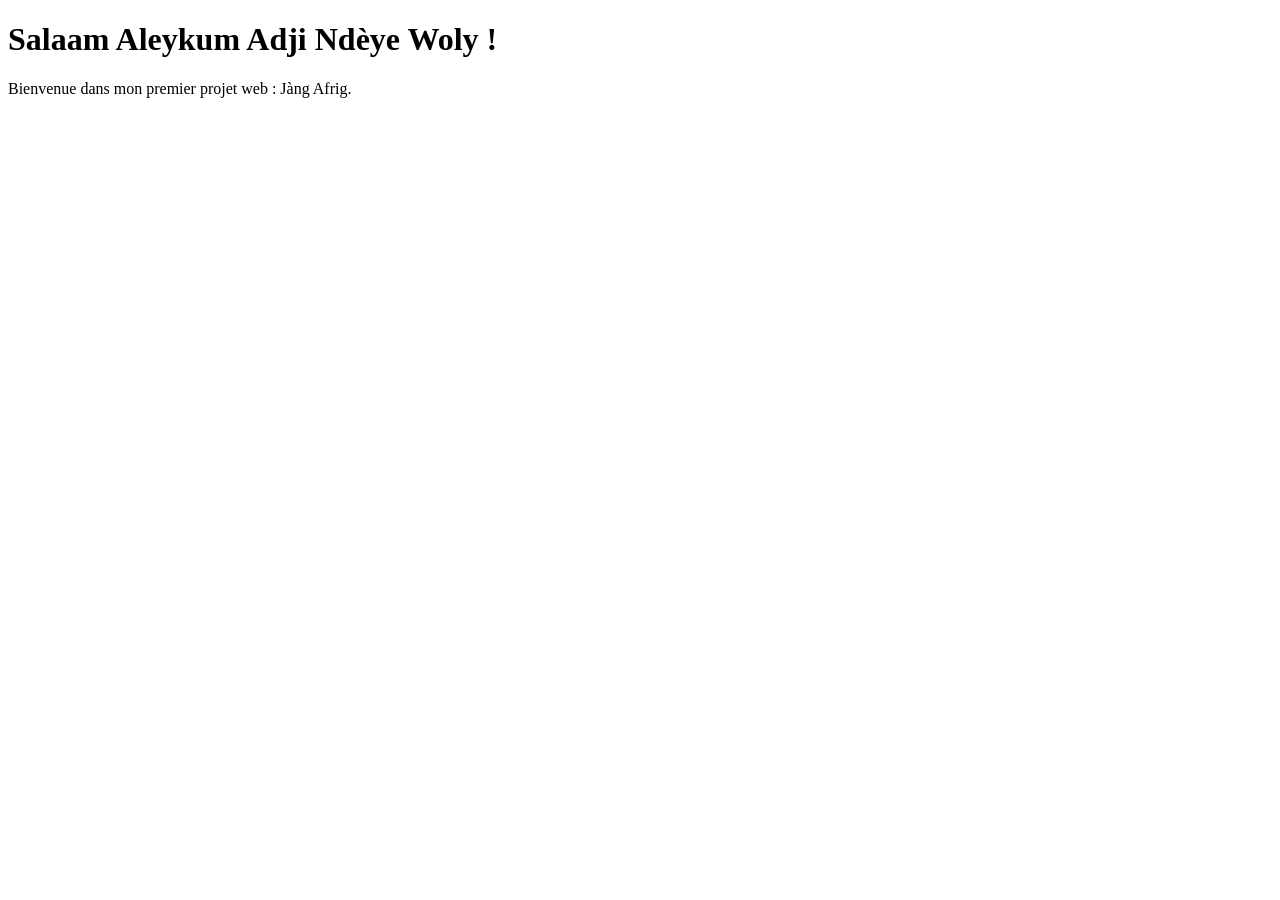
==== index.html @ 20b66def "vO : premier setup avec hello word" ====
<!DOCTYPE html>
<html lang="fr">
<head>
    <meta charset="UTF-8">
    <title> Salaam Aleykum Adji Ndèye Woly</title>
</head>
<body>
    <h1>Salaam Aleykum Adji Ndèye Woly !</h1>
    <p>Bienvenue dans mon premier projet web : Jàng Afrig.</p>
</body>
</html>
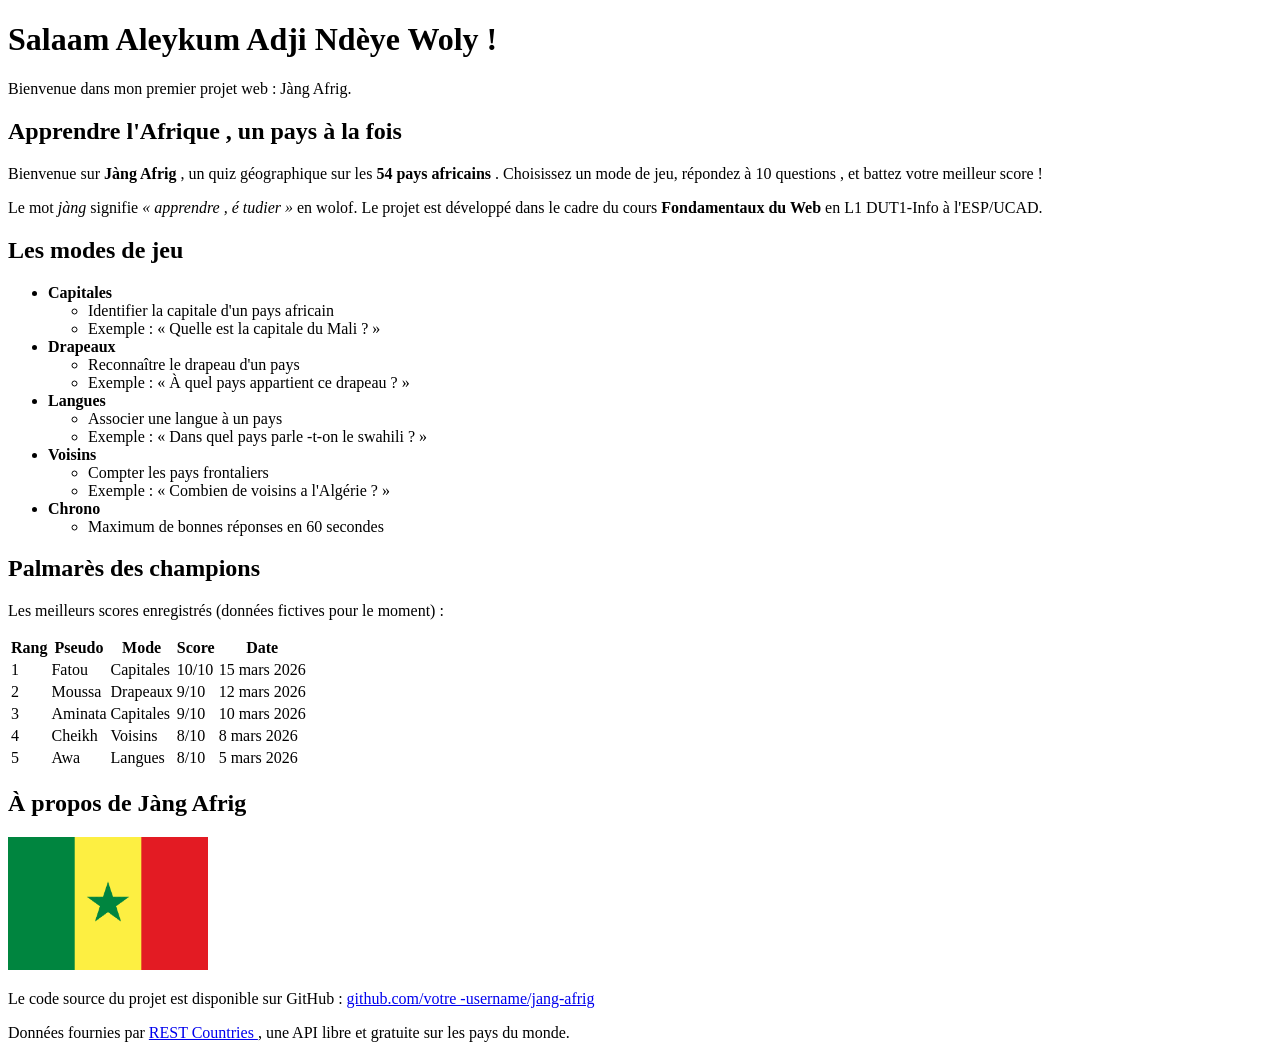
==== commit ead14336: "vO.1 : page d'accueil HTML brut" ====
--- a/index.html
+++ b/index.html
@@ -7,5 +7,119 @@
 <body>
     <h1>Salaam Aleykum Adji Ndèye Woly !</h1>
     <p>Bienvenue dans mon premier projet web : Jàng Afrig.</p>
+    <h2>Apprendre l'Afrique , un pays à la fois </h2>
+<p>
+Bienvenue sur <strong >Jàng Afrig </strong >, un quiz géographique sur
+les
+<strong >54 pays africains </strong >. Choisissez un mode de jeu,
+répondez à
+10 questions , et battez votre meilleur score !
+</p>
+<p>
+Le mot <em>jàng</em> signifie <em>«&nbsp;apprendre , é
+tudier&nbsp;»</em>
+en wolof. Le projet est développé dans le cadre du cours
+<strong >Fondamentaux du Web </strong > en L1 DUT1-Info à l'ESP/UCAD.
+</p>
+<h2>Les modes de jeu </h2>
+<ul>
+<li>
+<strong >Capitales </strong >
+<ul>
+<li>Identifier la capitale d'un pays africain </li>
+<li>Exemple : « Quelle est la capitale du Mali ? »</li>
+</ul>
+</li>
+<li>
+<strong >Drapeaux </strong >
+<ul>
+<li>Reconnaître le drapeau d'un pays </li>
+<li>Exemple : « À quel pays appartient ce drapeau ? »</li>
+</ul>
+</li>
+<li>
+<strong >Langues </strong >
+<ul>
+<li>Associer une langue à un pays </li>
+<li>Exemple : « Dans quel pays parle -t-on le swahili ? »</li>
+</ul>
+</li>
+<li>
+<strong >Voisins </strong >
+<ul>
+<li>Compter les pays frontaliers </li>
+<li>Exemple : « Combien de voisins a l'Algérie ? »</li>
+</ul>
+</li>
+<li>
+<strong >Chrono </strong >
+<ul>
+<li>Maximum de bonnes réponses en 60 secondes </li>
+</ul>
+</li>
+</ul>
+<h2>Palmarès des champions </h2>
+<p>Les meilleurs scores enregistrés (données fictives pour le moment)
+:</p>
+<table >
+<tr>
+<th>Rang </th>
+<th>Pseudo </th>
+<th>Mode </th>
+<th>Score </th>
+<th>Date </th>
+</tr>
+<tr>
+<td>1</td>
+<td>Fatou </td>
+<td>Capitales </td>
+<td>10/10</td>
+<td>15 mars 2026</td>
+</tr>
+<tr>
+<td>2</td>
+<td>Moussa </td>
+<td>Drapeaux </td>
+<td>9/10</td>
+<td>12 mars 2026</td>
+</tr>
+<tr>
+<td>3</td>
+<td>Aminata </td>
+<td>Capitales </td>
+<td>9/10</td>
+<td>10 mars 2026</td>
+</tr>
+<tr>
+<td>4</td>
+<td>Cheikh </td>
+<td>Voisins </td>
+<td>8/10</td>
+<td>8 mars 2026</td>
+</tr>
+<tr>
+<td>5</td>
+<td>Awa </td>
+<td>Langues </td>
+<td>8/10</td>
+<td>5 mars 2026</td>
+</tr>
+</table >
+<h2>À propos de Jàng Afrig </h2>
+<p>
+<img src="images/drapeau.png" alt="Drapeau africain" width="200">
+</p>
+<p>
+Le code source du projet est disponible sur GitHub :
+<a href="https://github.com/wolyndoye/jang-afrig">
+github.com/votre -username/jang-afrig
+</a>
+</p>
+<p>
+Données fournies par
+<a href="https://restcountries.com">REST Countries </a>,
+une API libre et gratuite sur les pays du monde.
+</p>
+
 </body>
 </html>
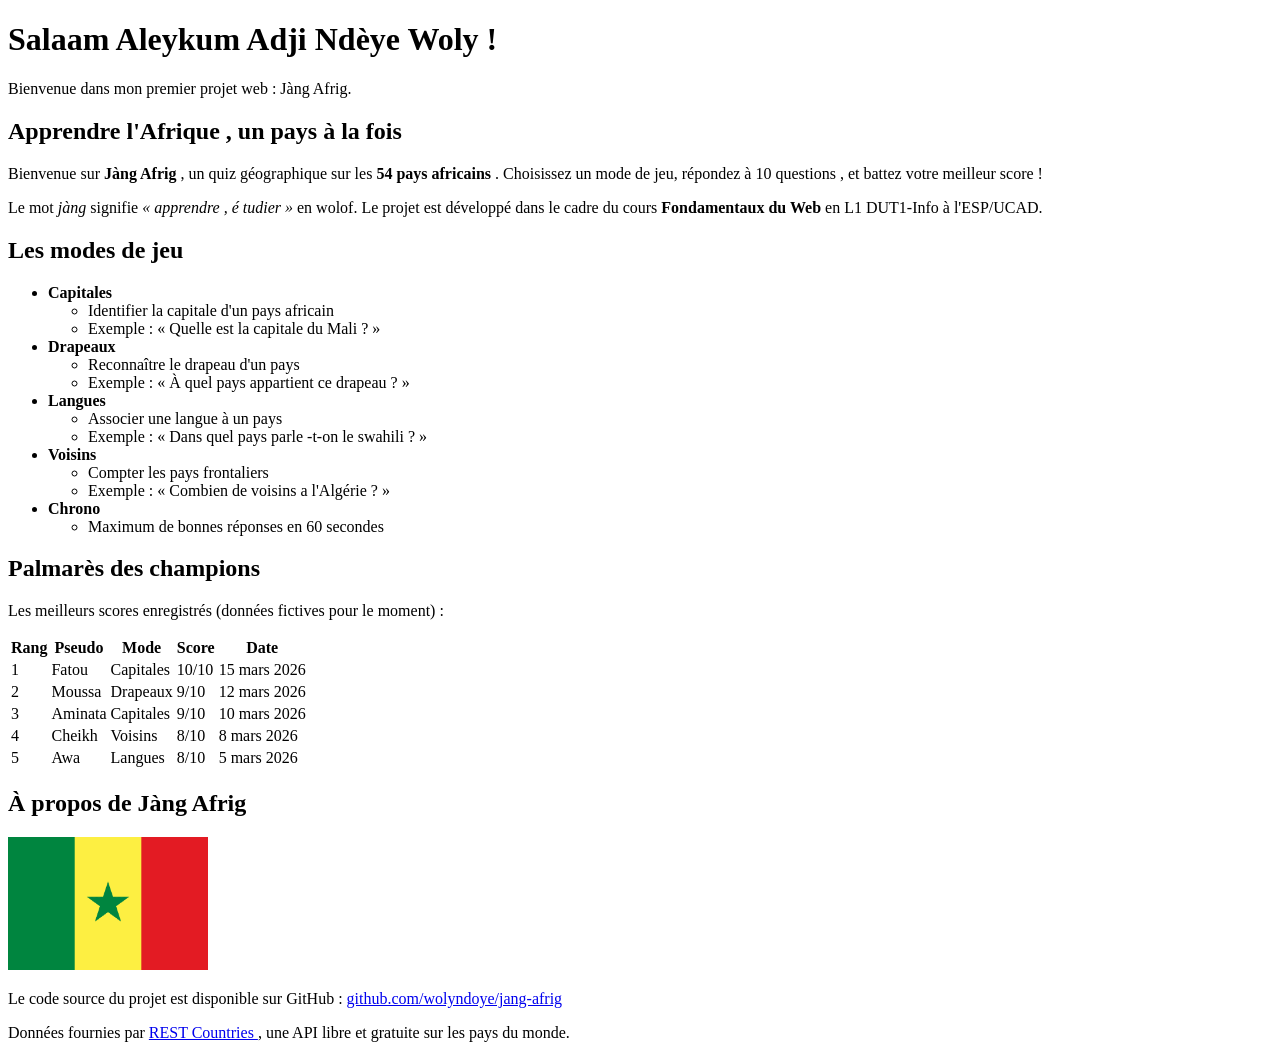
==== commit 68e81b7d: "vO.1 : page d'accueil HTML brut" ====
--- a/index.html
+++ b/index.html
@@ -112,7 +112,7 @@
 <p>
 Le code source du projet est disponible sur GitHub :
 <a href="https://github.com/wolyndoye/jang-afrig">
-github.com/votre -username/jang-afrig
+github.com/wolyndoye/jang-afrig
 </a>
 </p>
 <p>
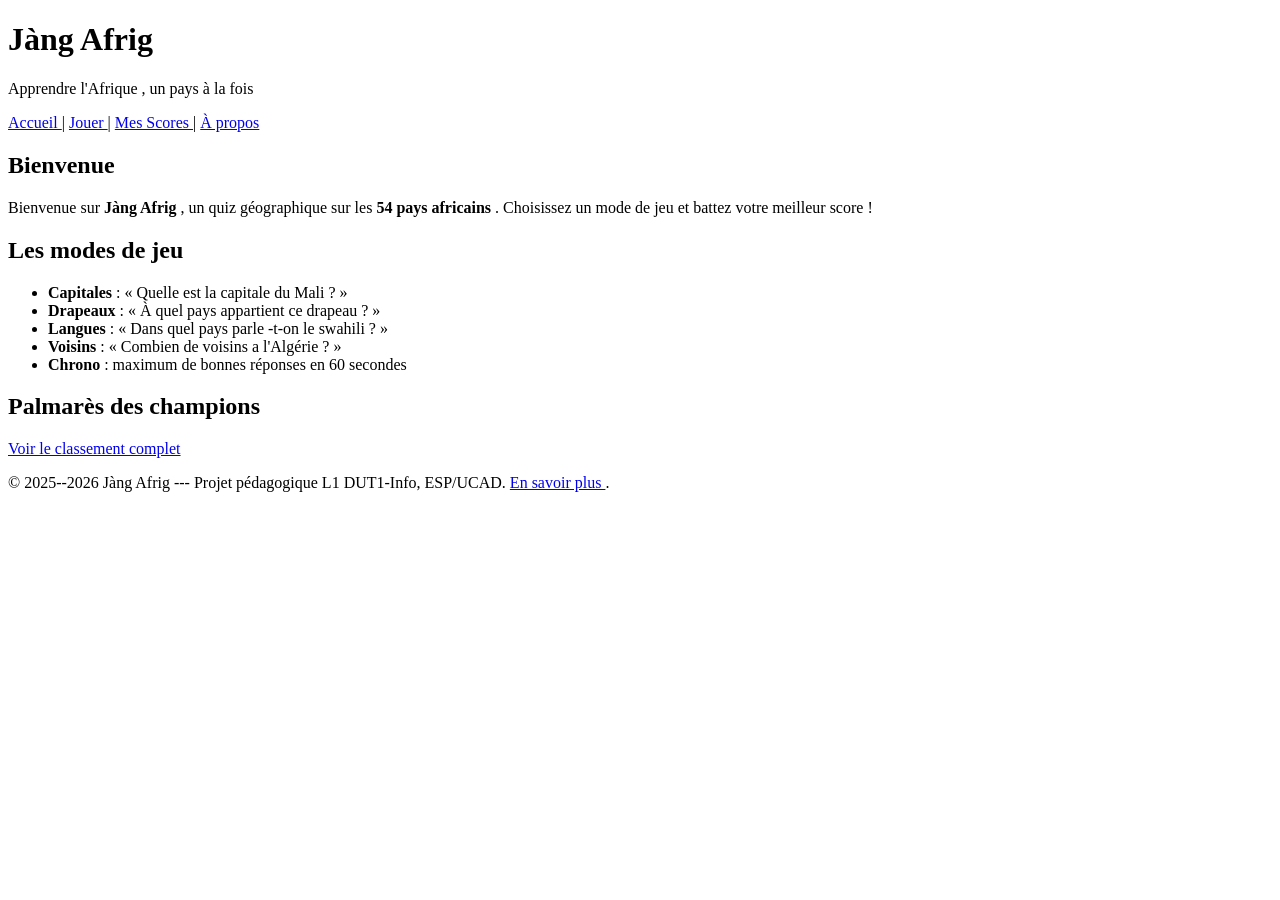
==== commit d124201e: "vO.2 : 5 pages HTML semantiques + formulaire" ====
--- a/index.html
+++ b/index.html
@@ -5,121 +5,54 @@
     <title> Salaam Aleykum Adji Ndèye Woly</title>
 </head>
 <body>
-    <h1>Salaam Aleykum Adji Ndèye Woly !</h1>
-    <p>Bienvenue dans mon premier projet web : Jàng Afrig.</p>
-    <h2>Apprendre l'Afrique , un pays à la fois </h2>
+
+    <header >
+<h1>Jàng Afrig </h1>
+<p>Apprendre l'Afrique , un pays à la fois </p>
+</header >
+<nav>
+<a href="index.html">Accueil </a> |
+<a href="quiz.html">Jouer </a> |
+<a href="scores.html">Mes Scores </a> |
+<a href="apropos.html">À propos </a>
+</nav>
+<main>
+<section >
+<h2>Bienvenue </h2>
 <p>
-Bienvenue sur <strong >Jàng Afrig </strong >, un quiz géographique sur
-les
-<strong >54 pays africains </strong >. Choisissez un mode de jeu,
-répondez à
-10 questions , et battez votre meilleur score !
+Bienvenue sur <strong >Jàng Afrig </strong >, un quiz
+géographique sur les
+<strong >54 pays africains </strong >. Choisissez un mode de
+jeu et battez
+votre meilleur score !
 </p>
-<p>
-Le mot <em>jàng</em> signifie <em>«&nbsp;apprendre , é
-tudier&nbsp;»</em>
-en wolof. Le projet est développé dans le cadre du cours
-<strong >Fondamentaux du Web </strong > en L1 DUT1-Info à l'ESP/UCAD.
-</p>
+</section >
+<section >
 <h2>Les modes de jeu </h2>
 <ul>
-<li>
-<strong >Capitales </strong >
-<ul>
-<li>Identifier la capitale d'un pays africain </li>
-<li>Exemple : « Quelle est la capitale du Mali ? »</li>
+<li><strong >Capitales </strong > : « Quelle est la capitale
+du Mali ? »</li>
+<li><strong >Drapeaux </strong > : « À quel pays appartient
+ce drapeau ? »</li>
+<li><strong >Langues </strong > : « Dans quel pays
+parle -t-on le swahili ? »</li>
+<li><strong >Voisins </strong > : « Combien de voisins a
+l'Algérie ? »</li>
+<li><strong >Chrono </strong > : maximum de bonnes réponses
+en 60 secondes </li>
 </ul>
-</li>
-<li>
-<strong >Drapeaux </strong >
-<ul>
-<li>Reconnaître le drapeau d'un pays </li>
-<li>Exemple : « À quel pays appartient ce drapeau ? »</li>
-</ul>
-</li>
-<li>
-<strong >Langues </strong >
-<ul>
-<li>Associer une langue à un pays </li>
-<li>Exemple : « Dans quel pays parle -t-on le swahili ? »</li>
-</ul>
-</li>
-<li>
-<strong >Voisins </strong >
-<ul>
-<li>Compter les pays frontaliers </li>
-<li>Exemple : « Combien de voisins a l'Algérie ? »</li>
-</ul>
-</li>
-<li>
-<strong >Chrono </strong >
-<ul>
-<li>Maximum de bonnes réponses en 60 secondes </li>
-</ul>
-</li>
-</ul>
+</section >
+<section >
 <h2>Palmarès des champions </h2>
-<p>Les meilleurs scores enregistrés (données fictives pour le moment)
-:</p>
-<table >
-<tr>
-<th>Rang </th>
-<th>Pseudo </th>
-<th>Mode </th>
-<th>Score </th>
-<th>Date </th>
-</tr>
-<tr>
-<td>1</td>
-<td>Fatou </td>
-<td>Capitales </td>
-<td>10/10</td>
-<td>15 mars 2026</td>
-</tr>
-<tr>
-<td>2</td>
-<td>Moussa </td>
-<td>Drapeaux </td>
-<td>9/10</td>
-<td>12 mars 2026</td>
-</tr>
-<tr>
-<td>3</td>
-<td>Aminata </td>
-<td>Capitales </td>
-<td>9/10</td>
-<td>10 mars 2026</td>
-</tr>
-<tr>
-<td>4</td>
-<td>Cheikh </td>
-<td>Voisins </td>
-<td>8/10</td>
-<td>8 mars 2026</td>
-</tr>
-<tr>
-<td>5</td>
-<td>Awa </td>
-<td>Langues </td>
-<td>8/10</td>
-<td>5 mars 2026</td>
-</tr>
-</table >
-<h2>À propos de Jàng Afrig </h2>
+<p><a href="scores.html">Voir le classement complet </a></p>
+</section>
+</main>
+<footer >
 <p>
-<img src="images/drapeau.png" alt="Drapeau africain" width="200">
+&copy; 2025--2026 Jàng Afrig --- Projet pédagogique L1
+DUT1-Info, ESP/UCAD.
+<a href="apropos.html">En savoir plus </a>.
 </p>
-<p>
-Le code source du projet est disponible sur GitHub :
-<a href="https://github.com/wolyndoye/jang-afrig">
-github.com/wolyndoye/jang-afrig
-</a>
-</p>
-<p>
-Données fournies par
-<a href="https://restcountries.com">REST Countries </a>,
-une API libre et gratuite sur les pays du monde.
-</p>
-
+</footer >
 </body>
 </html>
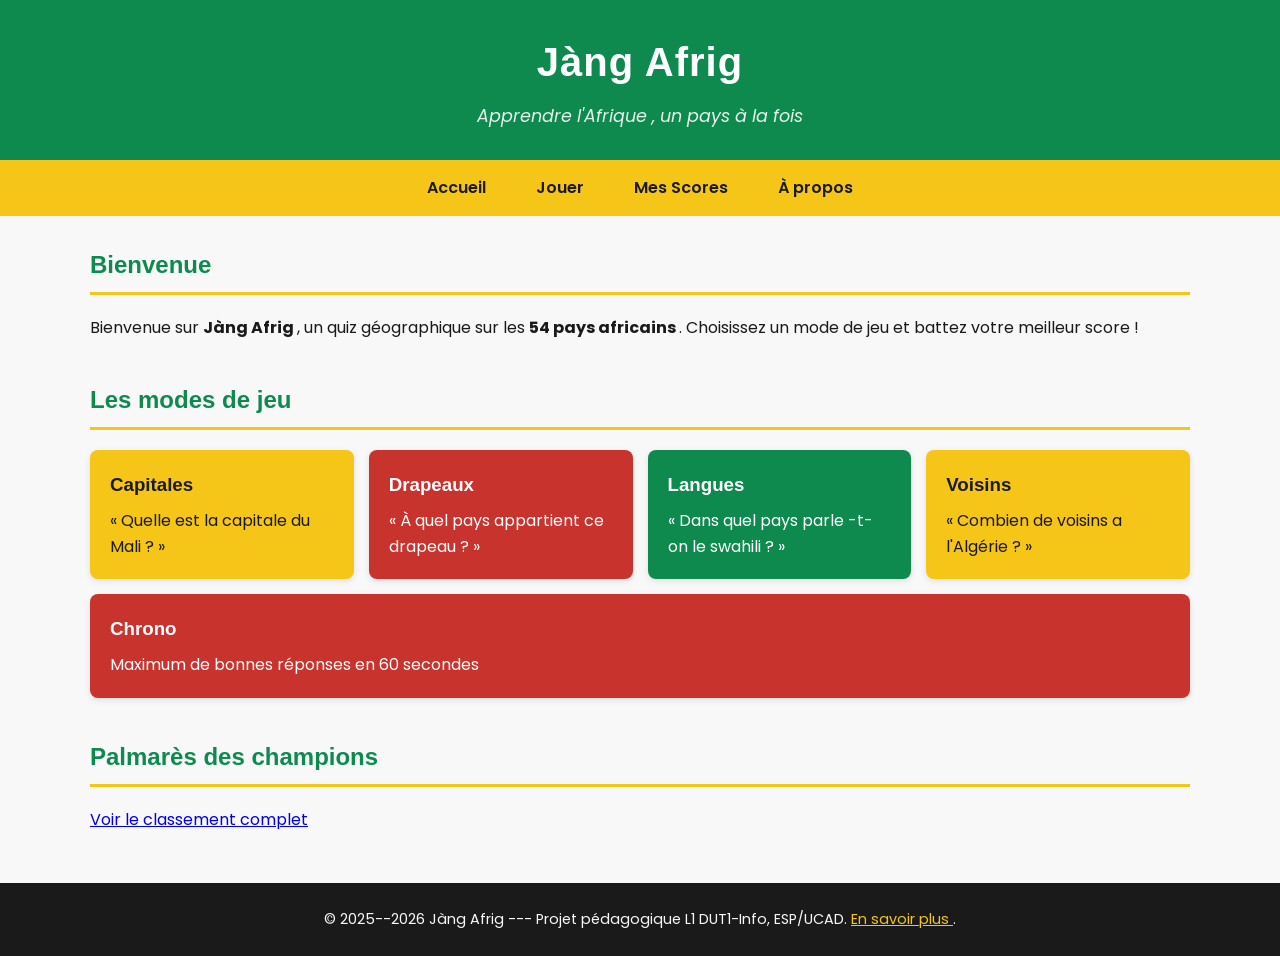
==== commit d660e4b8: "vO.3 : panafricain + Google Fonts" ====
--- a/index.html
+++ b/index.html
@@ -3,49 +3,65 @@
 <head>
     <meta charset="UTF-8">
     <title> Salaam Aleykum Adji Ndèye Woly</title>
+    <link rel="preconnect" href="https://fonts.googleapis.com">
+    <link rel="preconnect" href="https://fonts.gstatic.com" crossorigin >
+    <link
+        href="https://fonts.googleapis.com/css2?family=Poppins:wght@400;600&family=Montserrat:wght@600;700&display=swap"
+        rel="stylesheet">
+    <link rel="stylesheet" href="style.css">
 </head>
 <body>
 
     <header >
-<h1>Jàng Afrig </h1>
-<p>Apprendre l'Afrique , un pays à la fois </p>
+    <h1>Jàng Afrig </h1>
+    <p>Apprendre l'Afrique , un pays à la fois </p>
 </header >
 <nav>
-<a href="index.html">Accueil </a> |
-<a href="quiz.html">Jouer </a> |
-<a href="scores.html">Mes Scores </a> |
+<a href="index.html">Accueil </a> 
+<a href="quiz.html">Jouer </a> 
+<a href="scores.html">Mes Scores </a> 
 <a href="apropos.html">À propos </a>
 </nav>
 <main>
-<section >
-<h2>Bienvenue </h2>
-<p>
-Bienvenue sur <strong >Jàng Afrig </strong >, un quiz
-géographique sur les
-<strong >54 pays africains </strong >. Choisissez un mode de
-jeu et battez
-votre meilleur score !
-</p>
-</section >
-<section >
-<h2>Les modes de jeu </h2>
-<ul>
-<li><strong >Capitales </strong > : « Quelle est la capitale
-du Mali ? »</li>
-<li><strong >Drapeaux </strong > : « À quel pays appartient
-ce drapeau ? »</li>
-<li><strong >Langues </strong > : « Dans quel pays
-parle -t-on le swahili ? »</li>
-<li><strong >Voisins </strong > : « Combien de voisins a
-l'Algérie ? »</li>
-<li><strong >Chrono </strong > : maximum de bonnes réponses
-en 60 secondes </li>
-</ul>
-</section >
-<section >
-<h2>Palmarès des champions </h2>
-<p><a href="scores.html">Voir le classement complet </a></p>
-</section>
+    <section >
+        <h2>Bienvenue </h2>
+        <p>
+            Bienvenue sur <strong >Jàng Afrig </strong >, un quiz
+            géographique sur les
+            <strong >54 pays africains </strong >. Choisissez un mode de
+            jeu et battez
+            votre meilleur score !
+        </p>
+    </section >
+    <section >
+        <h2>Les modes de jeu </h2>
+        <div class="modes-grille">
+            <div class="carte-mode carte-jaune">
+                <h3>Capitales </h3>
+                <p>« Quelle est la capitale du Mali ? »</p>
+            </div>
+            <div class="carte-mode carte-rouge">
+                <h3>Drapeaux </h3>
+                <p>« À quel pays appartient ce drapeau ? »</p>
+            </div>
+            <div class="carte-mode carte-vert">
+                <h3>Langues </h3>
+                <p>« Dans quel pays parle -t-on le swahili ? »</p>
+            </div>
+            <div class="carte-mode carte-jaune">
+                <h3>Voisins </h3>
+                <p>« Combien de voisins a l'Algérie ? »</p>
+            </div>
+            <div class="carte-mode carte-rouge">
+                <h3>Chrono </h3>
+                <p>Maximum de bonnes réponses en 60 secondes </p>
+            </div>
+        </div>
+    </section >
+    <section >
+        <h2>Palmarès des champions </h2>
+        <p><a href="scores.html">Voir le classement complet </a></p>
+    </section>
 </main>
 <footer >
 <p>
--- a/style.css
+++ b/style.css
@@ -0,0 +1,174 @@
+/* ===== Reset minimal ===== */
+* {
+box-sizing: border -box;
+margin: 0;
+padding: 0;
+}
+body {
+font-family: sans-serif;
+line-height: 1.6;
+color: #1A1A1A;
+background-color: #F8F8F8;
+}
+/* ===== Palette panafricaine ===== */
+:root {
+    --vert: #0E8A4F;
+    --jaune: #F5C518;
+    --rouge: #C8332E;
+    --noir: #1A1A1A;
+    --blanc-casse: #F8F8F8;
+}
+body {
+    font-family: 'Poppins', sans-serif;
+    line-height: 1.6;
+    color: var(--noir);
+    background-color: var(--blanc -casse);
+}
+h1, h2, h3 {
+    font-family: 'Montserrat ', sans-serif;
+    font-weight: 700;
+}
+/* ===== Header ===== */
+header {
+    background-color: var(--vert);
+    color: white;
+    padding: 30px 20px;
+    text-align: center;
+}
+header h1 {
+    font-size: 2.5rem;
+    margin-bottom: 8px;
+    letter-spacing: 1px;
+}
+header p {
+    font-size: 1.1rem;
+    opacity: 0.9;
+    font-style: italic;
+}
+/* ===== Navigation ===== */
+nav {
+    background-color: var(--jaune);
+    padding: 0;
+    display: flex;
+    justify-content: center;
+    flex-wrap: wrap;
+}
+nav a {
+    color: var(--noir);
+    text-decoration: none;
+    font-weight: 600;
+    padding: 15px 25px;
+    transition: background-color 0.2s;
+}
+nav a:hover {
+    background-color: var(--vert);
+color: white;
+}
+/* ===== Section principale ===== */
+main {
+    max-width: 1100px;
+    margin: 30px auto;
+    padding: 0 20px;
+}
+main section {
+    margin-bottom: 40px;
+}
+main h2 {
+    color: var(--vert);
+    border-bottom: 3px solid var(--jaune);
+    padding-bottom: 8px;
+    margin-bottom: 20px;
+}
+/* ===== Grille de cartes (Flexbox) ===== */
+.modes-grille {
+    display: flex;
+    flex-wrap: wrap;
+    gap: 15px;
+}
+.carte-mode {
+    flex: 1 1 200px;
+    padding: 20px;
+    border-radius: 8px;
+    color: var(--noir);
+    box-shadow: 0 2px 6px rgba(0, 0, 0, 0.1);
+}
+.carte-mode h3 {
+    margin-bottom: 8px;
+}
+.carte-jaune { background-color: var(--jaune); }
+.carte-rouge { background-color: var(--rouge); color: white; }
+.carte-vert { background-color: var(--vert); color: white; }
+/* ===== Boutons ===== */
+.btn {
+    display: inline -block;
+    padding: 12px 28px;
+    font-size: 1rem;
+    font-weight: 600;
+    border: none;
+    border-radius: 6px;
+    cursor: pointer;
+    text-decoration: none;
+    transition: background-color 0.2s, transform 0.1s;
+}
+
+.btn-primary {
+    background-color: var(--vert);
+    color: white;
+}
+
+.btn-primary:hover {
+    background-color: #0a6e3f; /* vert plus foncé */
+}
+
+.btn-primary:active {
+    transform: scale(0.97);
+}
+.btn-secondary {
+    background-color: var(--blanc -casse);
+    color: var(--noir);
+    border: 2px solid var(--noir);
+}
+.btn-secondary:hover {
+    background-color: var(--noir);
+    color: white;
+}
+/* ===== Tableaux ===== */
+table {
+    width: 100%;
+    border-collapse: collapse;
+    margin-top: 15px;
+    box-shadow: 0 2px 6px rgba(0, 0, 0, 0.05);
+}
+th {
+    background-color: var(--vert);
+    color: white;
+    padding: 12px;
+    text-align: left;
+}
+td {
+    padding: 10px 12px;
+    border-bottom: 1px solid #e0e0e0;
+}
+/* Lignes alternées (zébrures) */
+tr:nth-child(even) td {
+    background-color: rgba(245, 197, 24, 0.08);
+}
+tr:hover td {
+    background-color: rgba(14, 138, 79, 0.1);
+}
+/* ===== Footer ===== */
+footer {
+    background-color: var(--noir);
+    color: var(--blanc-casse);
+    padding: 25px 20px;
+    text-align: center;
+    margin-top: 50px;
+    font-size: 0.9rem;
+}
+footer a {
+    color: var(--jaune);
+    text-decoration: underline;
+}
+footer a:hover {
+    color: white;
+}
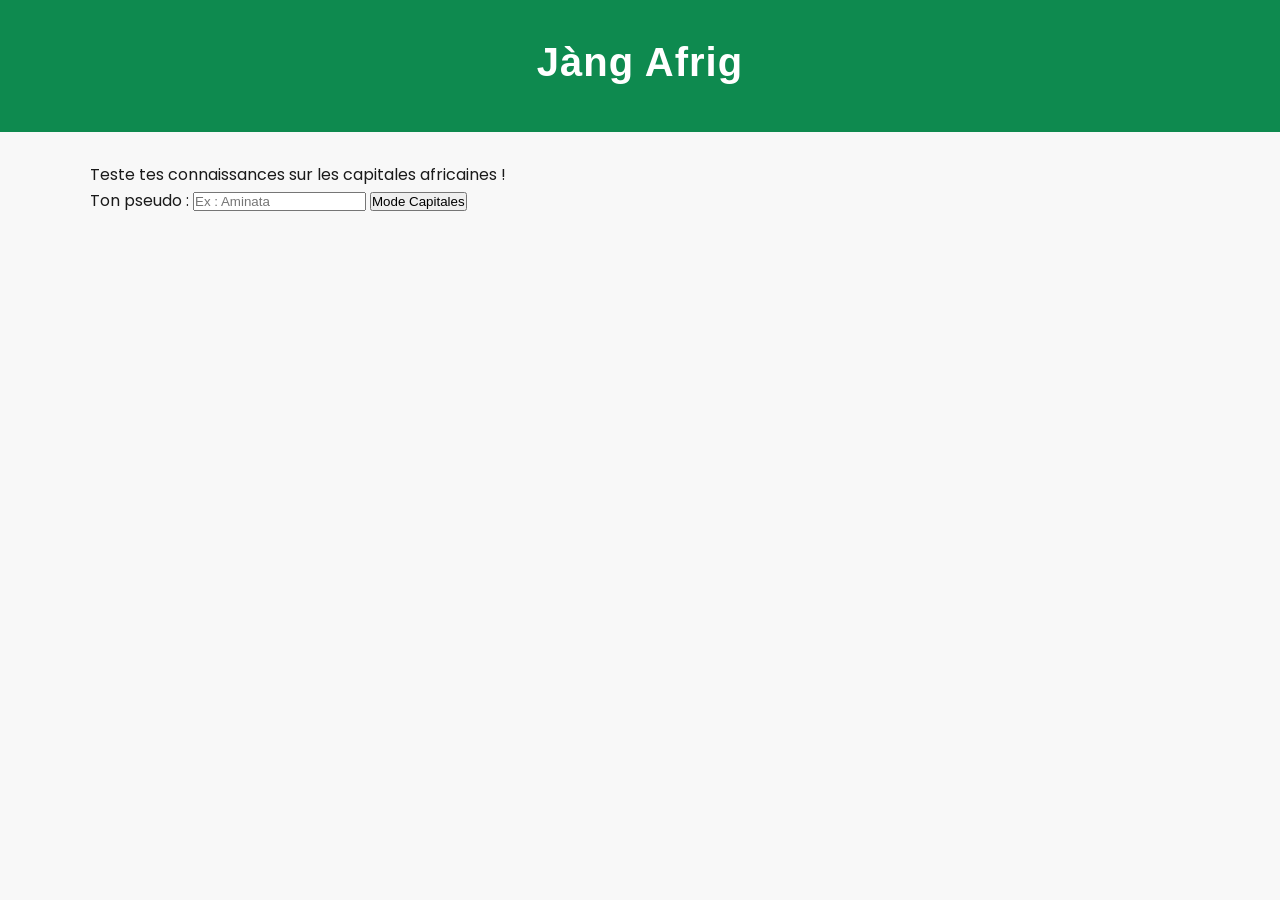
==== commit 8969f708: "Lab 7:premier quiz fonctionnel (DOM + evenements)" ====
--- a/index.html
+++ b/index.html
@@ -9,66 +9,36 @@
         href="https://fonts.googleapis.com/css2?family=Poppins:wght@400;600&family=Montserrat:wght@600;700&display=swap"
         rel="stylesheet">
     <link rel="stylesheet" href="style.css">
+    <script src="data.js" defer></script>
+    <script src="script.js" defer></script>
 </head>
 <body>
-
-    <header >
-    <h1>Jàng Afrig </h1>
-    <p>Apprendre l'Afrique , un pays à la fois </p>
-</header >
-<nav>
-<a href="index.html">Accueil </a> 
-<a href="quiz.html">Jouer </a> 
-<a href="scores.html">Mes Scores </a> 
-<a href="apropos.html">À propos </a>
-</nav>
-<main>
-    <section >
-        <h2>Bienvenue </h2>
-        <p>
-            Bienvenue sur <strong >Jàng Afrig </strong >, un quiz
-            géographique sur les
-            <strong >54 pays africains </strong >. Choisissez un mode de
-            jeu et battez
-            votre meilleur score !
-        </p>
-    </section >
-    <section >
-        <h2>Les modes de jeu </h2>
-        <div class="modes-grille">
-            <div class="carte-mode carte-jaune">
-                <h3>Capitales </h3>
-                <p>« Quelle est la capitale du Mali ? »</p>
-            </div>
-            <div class="carte-mode carte-rouge">
-                <h3>Drapeaux </h3>
-                <p>« À quel pays appartient ce drapeau ? »</p>
-            </div>
-            <div class="carte-mode carte-vert">
-                <h3>Langues </h3>
-                <p>« Dans quel pays parle -t-on le swahili ? »</p>
-            </div>
-            <div class="carte-mode carte-jaune">
-                <h3>Voisins </h3>
-                <p>« Combien de voisins a l'Algérie ? »</p>
-            </div>
-            <div class="carte-mode carte-rouge">
-                <h3>Chrono </h3>
-                <p>Maximum de bonnes réponses en 60 secondes </p>
-            </div>
-        </div>
-    </section >
-    <section >
-        <h2>Palmarès des champions </h2>
-        <p><a href="scores.html">Voir le classement complet </a></p>
+    <header><h1>Jàng Afrig</h1></header>
+    <main>
+<!-- ÉCRAN 1 : ACCUEIL -->
+    <section id="accueil">
+     <p>Teste tes connaissances sur les capitales africaines !</p>
+     <label for="pseudo">Ton pseudo :</label>
+     <input type="text" id="pseudo" placeholder="Ex : Aminata">
+     <button id="btn-commencer">Mode Capitales</button>
     </section>
-</main>
-<footer >
-<p>
-&copy; 2025--2026 Jàng Afrig --- Projet pédagogique L1
-DUT1-Info, ESP/UCAD.
-<a href="apropos.html">En savoir plus </a>.
-</p>
-</footer >
+<!-- ÉCRAN 2 : QUIZ -->
+    <section id="quiz" class="cachee">
+     <p id="progression">Question 1 / 10</p>
+     <h2 id="enonce">Énoncé de la question</h2>
+     <div id="reponses">
+        <button class="reponse">Réponse A</button>
+        <button class="reponse">Réponse B</button>
+        <button class="reponse">Réponse C</button>
+        <button class="reponse">Réponse D</button>
+     </div>
+    </section>
+<!-- ÉCRAN 3 : RÉSULTAT -->
+    <section id="resultat" class="cachee">
+     <h2>Quiz terminé !</h2>
+     <p id="score-final">Ton score</p>
+     <button id="btn-rejouer">Rejouer</button>
+    </section>
+    </main>
 </body>
 </html>
--- a/style.css
+++ b/style.css
@@ -171,4 +171,7 @@
 }
 footer a:hover {
     color: white;
+}
+.cachee { 
+    display: none; 
 }
